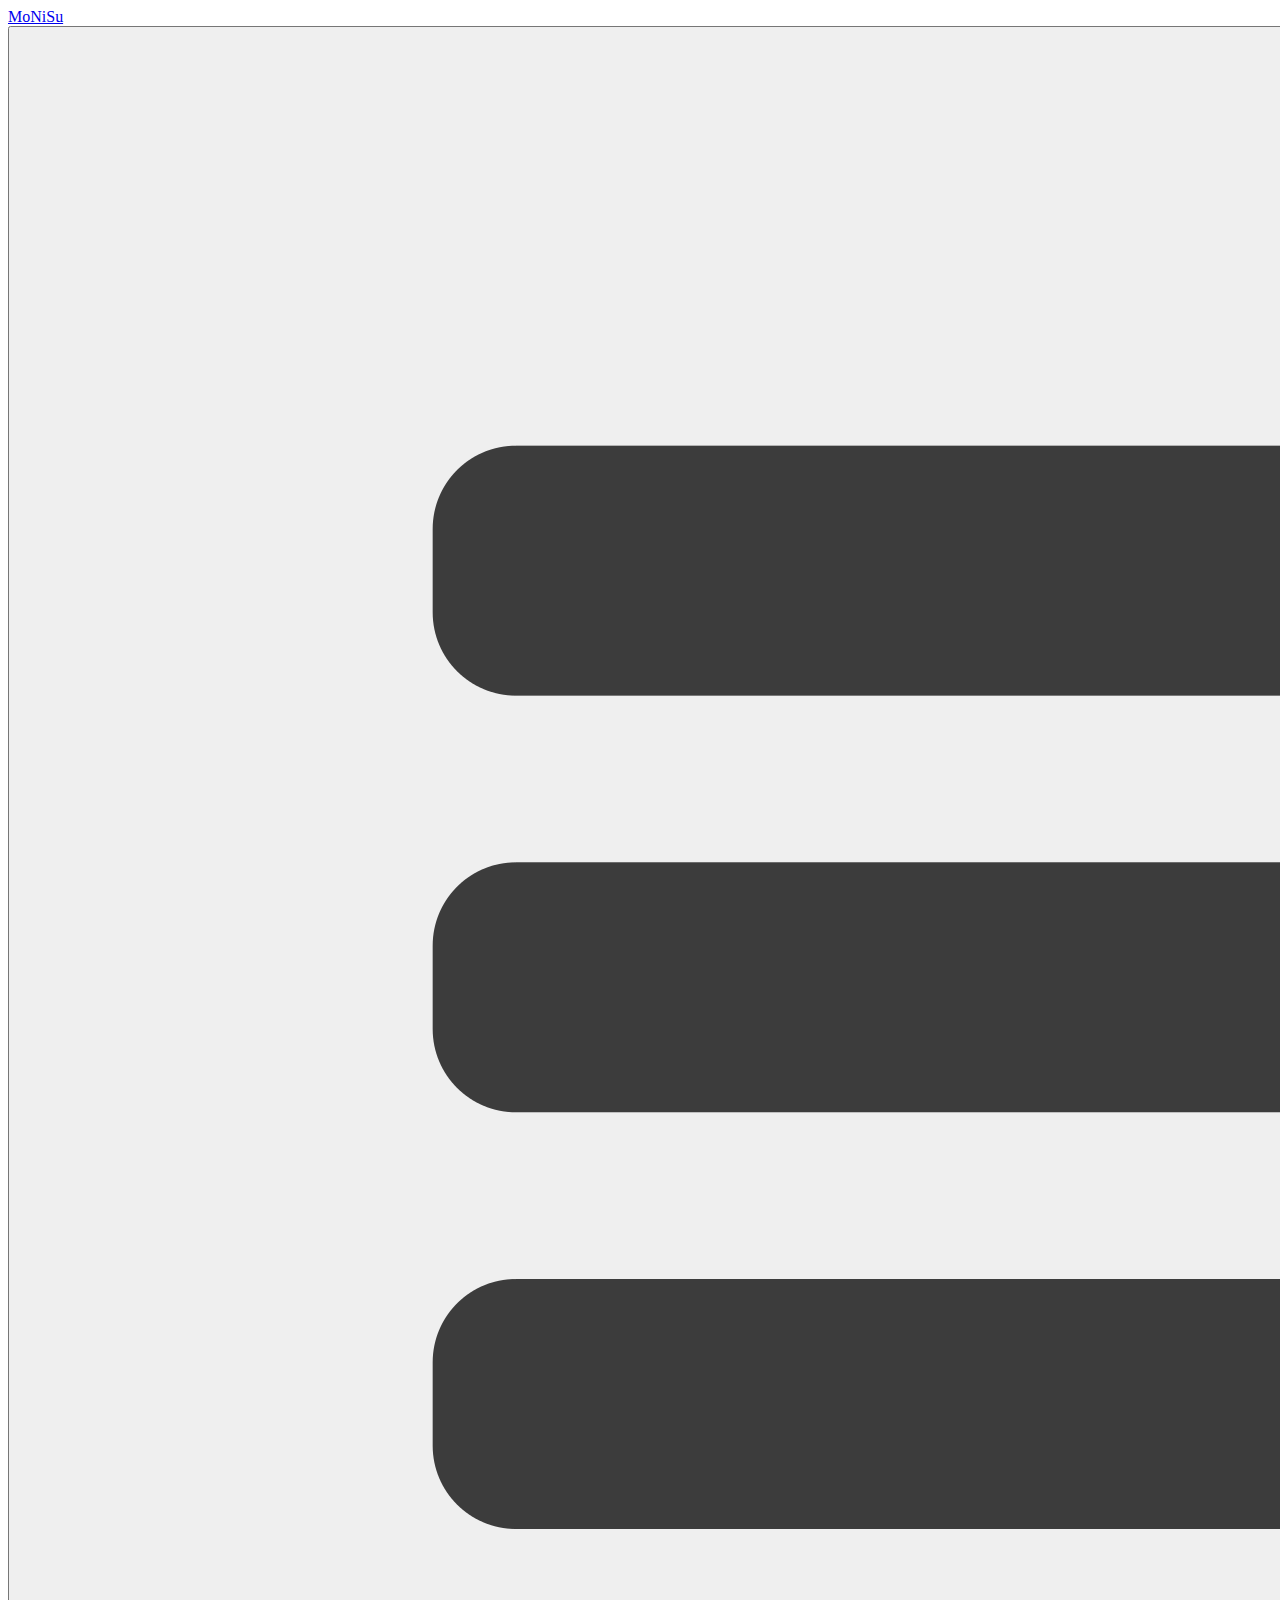
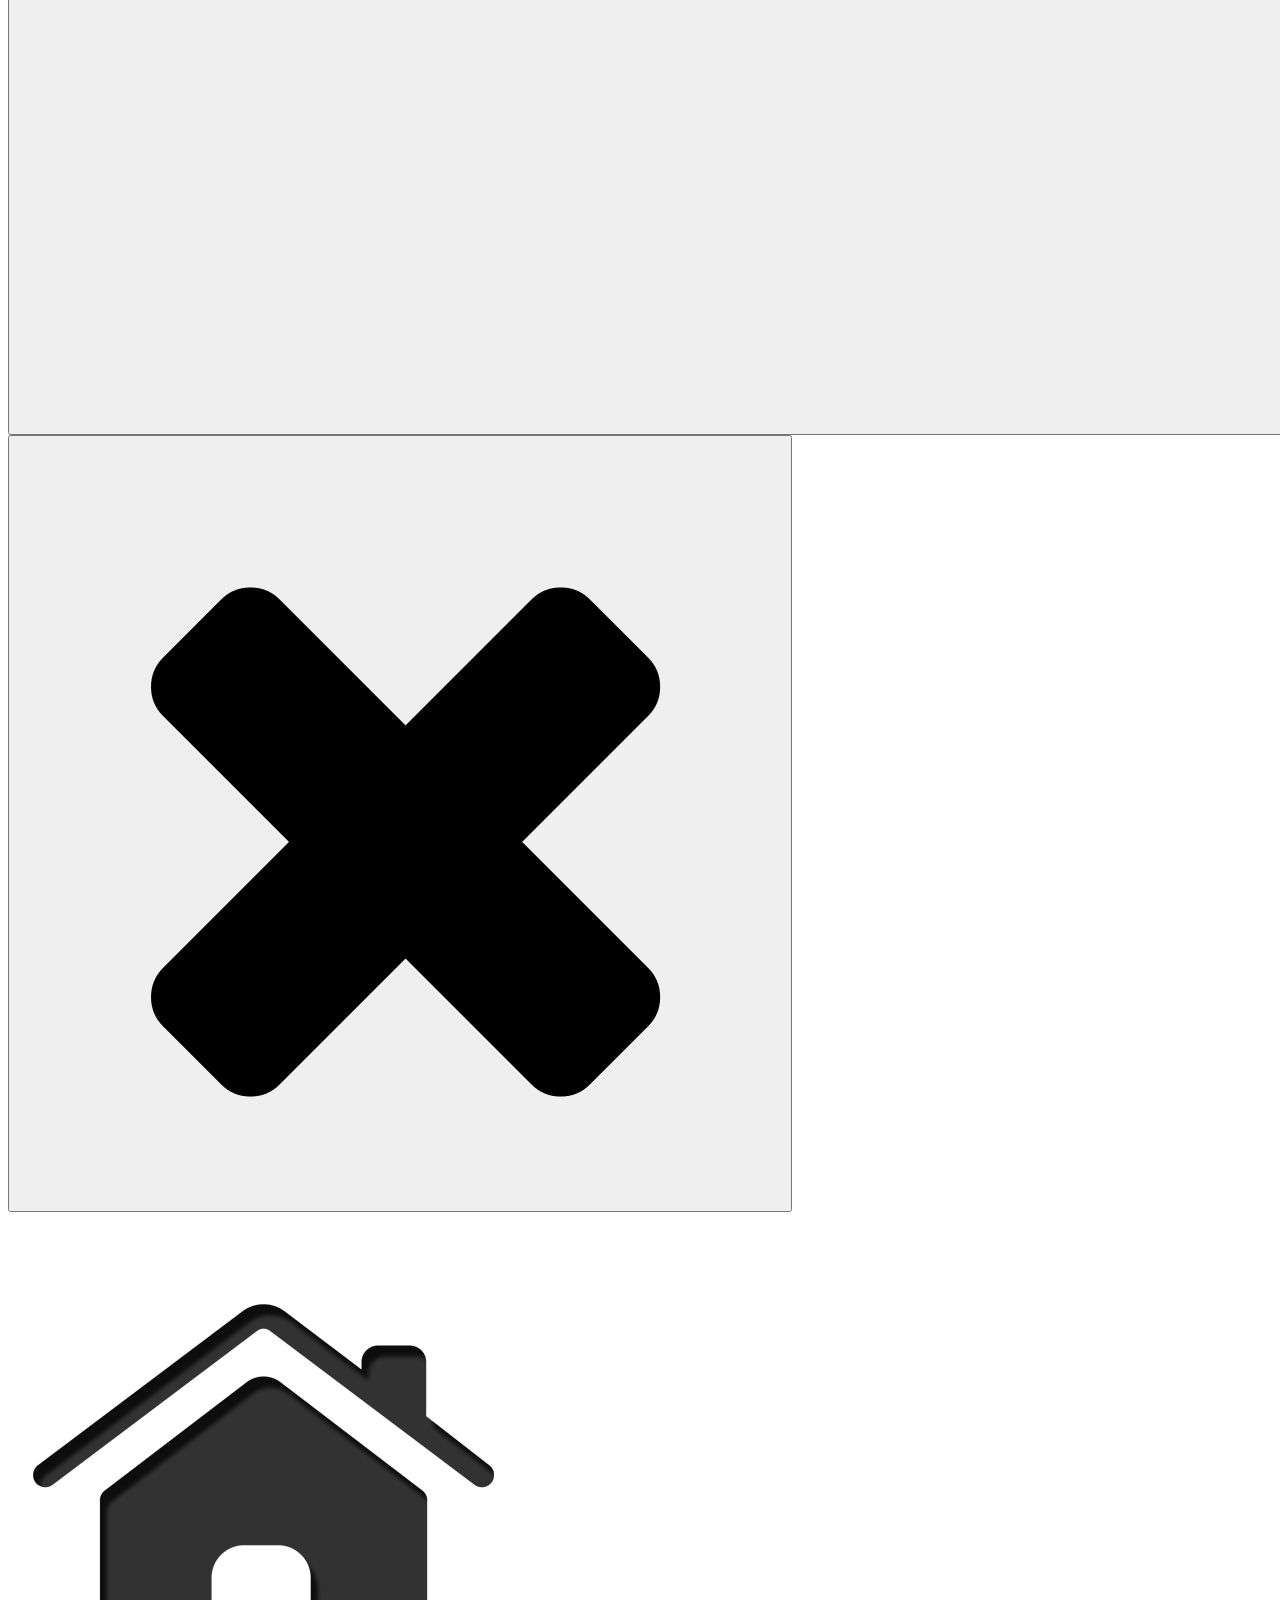
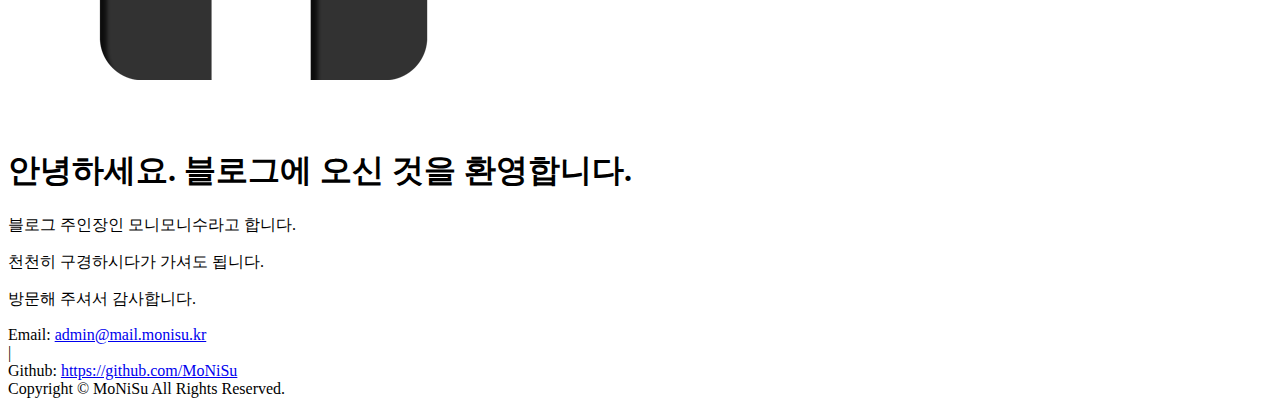
==== index.html @ 2a515e6e "Rollback includes folder name" ====
<!DOCTYPE html>
<html lang="ko">
    <import href="./includes/head.html"></import>
  <body>
    <import href="./includes/header.html"></import>
    <import href="./includes/nav.html"></import>
    <main>
      <article class="greeting">
        <h1>안녕하세요. 블로그에 오신 것을 환영합니다.</h1>
        <p>블로그 주인장인 모니모니수라고 합니다.</p>
        <p>천천히 구경하시다가 가셔도 됩니다.</p>
        <p>방문해 주셔서 감사합니다.</p>
      </article>
    </main>
    <import href="./includes/footer.html"></import>
    <script src="./assets/js/includeHTML.js"></script>
  </body>
</html>
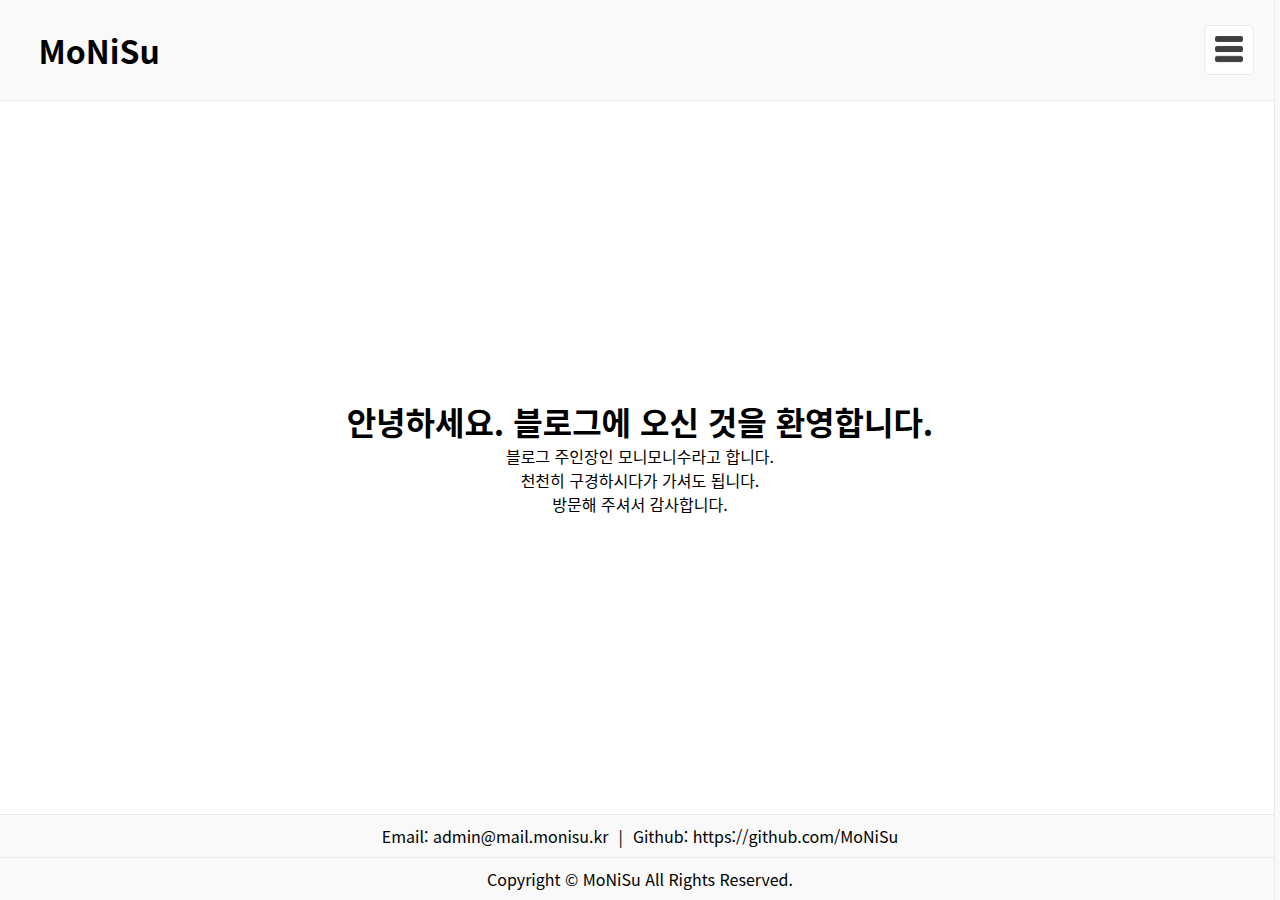
==== commit 8c0bcc20: "Combine head and change tag name" ====
--- a/index.html
+++ b/index.html
@@ -1,9 +1,14 @@
 <!DOCTYPE html>
 <html lang="ko">
-    <import href="./includes/head.html"></import>
+  <head>
+    <meta charset="UTF-8" />
+    <meta name="viewport" content="width=device-width, initial-scale=1.0" />
+    <title>MoNiSu</title>
+    <link rel="stylesheet" href="./assets/css/index.css" />
+  </head>
   <body>
-    <import href="./includes/header.html"></import>
-    <import href="./includes/nav.html"></import>
+    <include href="./includes/header.html"></include>
+    <include href="./includes/nav.html"></include>
     <main>
       <article class="greeting">
         <h1>안녕하세요. 블로그에 오신 것을 환영합니다.</h1>
@@ -12,7 +17,8 @@
         <p>방문해 주셔서 감사합니다.</p>
       </article>
     </main>
-    <import href="./includes/footer.html"></import>
+    <include href="./includes/footer.html"></include>
     <script src="./assets/js/includeHTML.js"></script>
+    <script src="./assets/js/index.js"></script>
   </body>
 </html>
--- a/assets/css/index.css
+++ b/assets/css/index.css
@@ -0,0 +1,129 @@
+* {
+  margin:0;
+  padding:0;
+}
+
+a {
+  color: black;
+  text-decoration: none;
+}
+
+.hidden {
+  display: none;
+}
+
+html {
+  height: 100%;
+}
+
+body {
+  height: 100%;
+  display: flex;
+  flex-direction: column;
+  font-family:
+    -apple-system, BlinkMacSystemFont, "Helvetica Neue",
+    "Apple SD Gothic Neo", "Malgun Gothic", "맑은 고딕",
+    나눔고딕, "Nanum Gothic", "Noto Sans KR", "Noto Sans CJK KR",
+    arial, 돋움, Dotum, Tahoma, Geneva, sans-serif;
+}
+
+header {
+  height: 100px;
+  border-bottom: 1px solid #eaeaea;
+  padding: 0 2% 0 3%;
+  display: flex;
+  justify-content: space-between;
+  align-items: center;
+  background-color: #f9f9f9;
+}
+
+.user_logo {
+  font-size: 32px;
+  font-weight: bold;
+}
+
+.menu_button {
+  width: 50px;
+  height: 50px;
+  border: 1px solid #eaeaea;
+  border-radius: 5px;
+  background-color: white;
+}
+
+.menu_button_img {
+  width: 48px;
+  height: 48px;
+  border-radius: 5px;
+}
+
+main {
+  height: calc(100% - 100px - 85px);
+  display: flex;
+  justify-content: center;
+  align-items: center;
+}
+
+article {
+  display: flex;
+  flex-direction: column;
+  align-items: center;
+}
+
+nav {
+  width: 350px;
+  height: 100%;
+  border-left: 1px solid #eaeaea;
+  margin-right: -350px;
+  padding-top: 5px;
+  padding-left: 5px;
+  position: fixed;
+  right: 0;
+  display: flex;
+  flex-direction: column;
+  justify-content: space-between;
+  align-items: flex-start;
+  background-color: #f9f9f9;
+  z-index: 2;
+}
+
+.home_button {
+  margin-bottom: 10px;
+}
+
+footer {
+  height: 85px;
+  border-top: 1px solid #eaeaea;
+  display: flex;
+  flex-direction: column;
+  background-color: #f9f9f9;
+}
+
+.my_info {
+  height: 50%;
+  display: flex;
+  justify-content: center;
+  align-items: center;
+}
+
+.my_info > div {
+  margin: 0 5px 0 5px;
+}
+
+.copyright {
+  height: 50%;
+  border-top: 1px solid #eaeaea;
+  display: flex;
+  justify-content: center;
+  align-items: center;
+}
+
+.menu_layer {
+  width: 100%;
+  height: 100%;
+  position: fixed;
+  top: 0;
+  left: 0;
+  background-color: black;
+  opacity: 0.3;
+  z-index: 1;
+}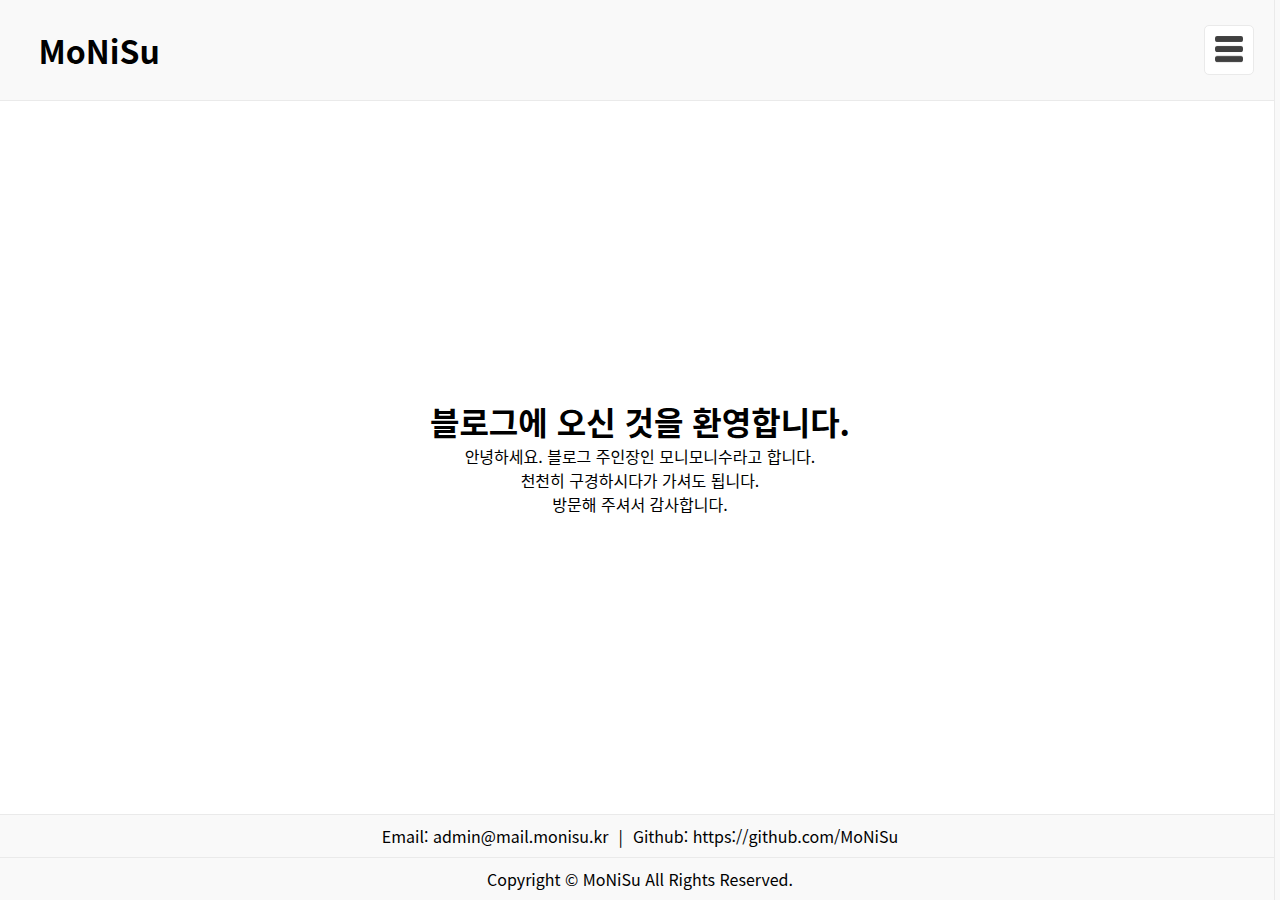
==== commit d390284c: "Change greeting" ====
--- a/index.html
+++ b/index.html
@@ -11,8 +11,8 @@
     <include href="./includes/nav.html"></include>
     <main>
       <article class="greeting">
-        <h1>안녕하세요. 블로그에 오신 것을 환영합니다.</h1>
-        <p>블로그 주인장인 모니모니수라고 합니다.</p>
+        <h1>블로그에 오신 것을 환영합니다.</h1>
+        <p>안녕하세요. 블로그 주인장인 모니모니수라고 합니다.</p>
         <p>천천히 구경하시다가 가셔도 됩니다.</p>
         <p>방문해 주셔서 감사합니다.</p>
       </article>
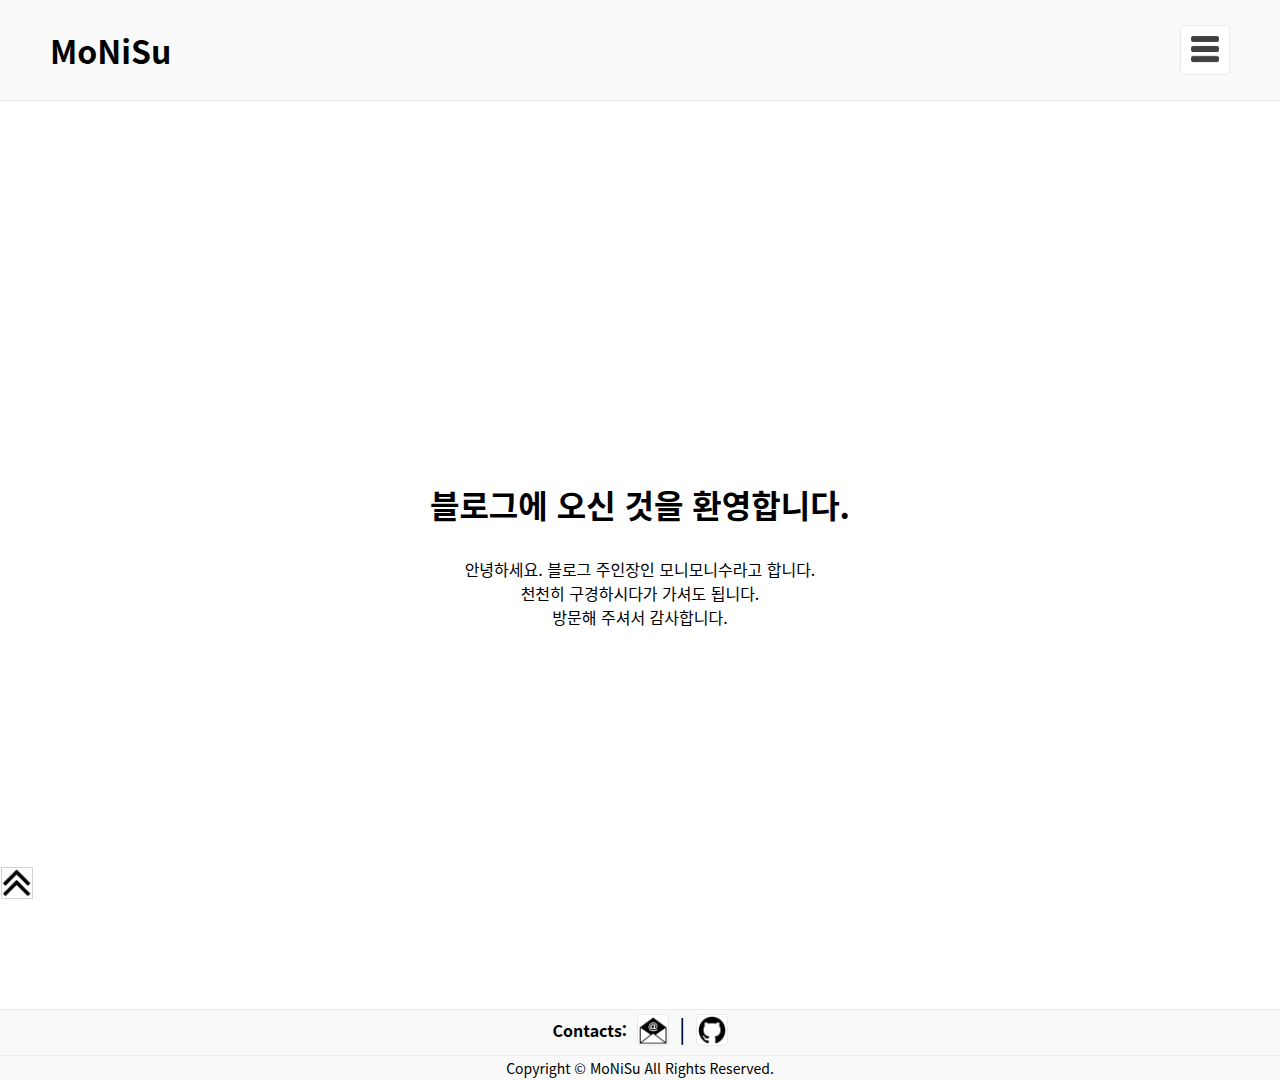
==== commit eae4b582: "Remove script  tag but load script at include.js" ====
--- a/index.html
+++ b/index.html
@@ -4,21 +4,24 @@
     <meta charset="UTF-8" />
     <meta name="viewport" content="width=device-width, initial-scale=1.0" />
     <title>MoNiSu</title>
-    <link rel="stylesheet" href="./assets/css/index.css" />
+    <link rel="stylesheet" href="/assets/css/index.css" />
   </head>
   <body>
-    <include href="./includes/header.html"></include>
-    <include href="./includes/nav.html"></include>
+    <include href="/includes/header.html"></include>
+    <include href="/includes/nav.html"></include>
     <main>
       <article class="greeting">
         <h1>블로그에 오신 것을 환영합니다.</h1>
+        <div class="empty"></div>
         <p>안녕하세요. 블로그 주인장인 모니모니수라고 합니다.</p>
         <p>천천히 구경하시다가 가셔도 됩니다.</p>
         <p>방문해 주셔서 감사합니다.</p>
       </article>
     </main>
-    <include href="./includes/footer.html"></include>
-    <script src="./assets/js/includeHTML.js"></script>
-    <script src="./assets/js/index.js"></script>
+    <include href="/includes/footer.html"></include>
+    <script src="/assets/js/include.js"></script>
+    <noscript>
+      현재 사용 중인 브라우저는 스크립트를 지원하지 않거나, 해당 기능이 활성화되어 있지 않습니다!
+    </noscript>
   </body>
 </html>
--- a/assets/css/index.css
+++ b/assets/css/index.css
@@ -1,23 +1,16 @@
+/* default */
+
 * {
   margin:0;
   padding:0;
 }
 
-a {
-  color: black;
-  text-decoration: none;
-}
-
-.hidden {
-  display: none;
-}
-
 html {
   height: 100%;
 }
 
 body {
-  height: 100%;
+  height: 120%;
   display: flex;
   flex-direction: column;
   font-family:
@@ -27,57 +20,73 @@
     arial, 돋움, Dotum, Tahoma, Geneva, sans-serif;
 }
 
+/* header */
+
 header {
+  width: 100%;
   height: 100px;
   border-bottom: 1px solid #eaeaea;
-  padding: 0 2% 0 3%;
+  position: fixed;
+  top: 0;
+  left: 0;
   display: flex;
   justify-content: space-between;
   align-items: center;
   background-color: #f9f9f9;
+  z-index: 3;
 }
 
 .user_logo {
+  margin-left: 50px;
   font-size: 32px;
   font-weight: bold;
 }
 
-.menu_button {
+.open_nav_button {
   width: 50px;
   height: 50px;
   border: 1px solid #eaeaea;
   border-radius: 5px;
+  margin-right: 50px;
   background-color: white;
 }
 
-.menu_button_img {
-  width: 48px;
-  height: 48px;
-  border-radius: 5px;
-}
+.open_nav_button:hover {
+  background-color: #eaeaea;
+  cursor: pointer;
+}
+
+.open_nav_button_img {
+  width: 100%;
+  height: 100%;
+  border-radius: 5px;
+}
+
+/* main */
 
 main {
-  height: calc(100% - 100px - 85px);
+  height: calc(100% - 100px - 70px);
+  margin-top: 100px;
   display: flex;
   justify-content: center;
   align-items: center;
 }
 
-article {
-  display: flex;
-  flex-direction: column;
-  align-items: center;
-}
+.greeting {
+  display: flex;
+  flex-direction: column;
+  align-items: center;
+}
+
+/* nav */
 
 nav {
-  width: 350px;
-  height: 100%;
-  border-left: 1px solid #eaeaea;
-  margin-right: -350px;
-  padding-top: 5px;
-  padding-left: 5px;
-  position: fixed;
+  width: 200px;
+  margin-right: -200px;
+  position: fixed;
+  top: 101px;
   right: 0;
+  bottom: 0;
   display: flex;
   flex-direction: column;
   justify-content: space-between;
@@ -86,44 +95,160 @@
   z-index: 2;
 }
 
+.nav_button_container {
+  width: 100%;
+  height: 100%;
+  display: flex;
+  padding-top: 5px;
+  flex-direction: column;
+  justify-content: flex-start;
+}
+
 .home_button {
-  margin-bottom: 10px;
-}
-
-footer {
-  height: 85px;
-  border-top: 1px solid #eaeaea;
-  display: flex;
-  flex-direction: column;
-  background-color: #f9f9f9;
-}
-
-.my_info {
-  height: 50%;
-  display: flex;
-  justify-content: center;
-  align-items: center;
-}
-
-.my_info > div {
-  margin: 0 5px 0 5px;
-}
-
-.copyright {
-  height: 50%;
-  border-top: 1px solid #eaeaea;
-  display: flex;
-  justify-content: center;
-  align-items: center;
-}
-
-.menu_layer {
-  width: 100%;
-  height: 100%;
-  position: fixed;
-  top: 0;
+  width: 100%;
+  height: 40px;
+  display: flex;
+  justify-content: flex-start;
+  align-items: center;
+  background-color: #f9f9f9;
+}
+
+.home_button:hover {
+  cursor: pointer;
+  background-color: #eaeaea;
+}
+
+.home_button_img {
+  width: 30px;
+  height: 30px;
+  margin: 5px 15px 5px 5px;
+  border-radius: 5px;
+}
+
+.nav_layer {
+  width: 100%;
+  height: calc(100% - 100px);
+  position: fixed;
+  top: 100px;
   left: 0;
   background-color: black;
   opacity: 0.3;
   z-index: 1;
+}
+
+/* footer */
+
+footer {
+  height: 70px;
+  border-top: 1px solid #eaeaea;
+  display: flex;
+  flex-direction: column;
+  background-color: #f9f9f9;
+}
+
+.my_info {
+  height: 40px;
+  padding-bottom: 5px;
+  display: flex;
+  justify-content: center;
+  align-items: center;
+}
+
+.info_contact {
+  font-weight: bold;
+  margin-right: 10px;
+}
+
+.info_separator {
+  margin: 0 10px 5px 10px;
+  font-size: 24px;
+}
+
+.email_button {
+  width: 30px;
+  height: 30px;
+  border: 1px solid #eaeaea;
+  border-radius: 5px;
+  background-color: white;
+}
+
+.email_button:hover {
+  background-color: #eaeaea;
+}
+
+.email_button_img {
+  width: 100%;
+  height: 100%;
+  border-radius: 5px;
+}
+
+.github_button {
+  width: 30px;
+  height: 30px;
+  border: 1px solid #eaeaea;
+  border-radius: 5px;
+  background-color: white;
+}
+
+.github_button:hover {
+  background-color: #eaeaea;
+}
+
+.github_button_img {
+  width: 100%;
+  height: 100%;
+  border-radius: 5px;
+}
+
+.copyright {
+  height: 30px;
+  border-top: 1px solid #eaeaea;
+  display: flex;
+  justify-content: center;
+  align-items: center;
+  font-size: 14px;
+}
+
+.top_button {
+  width: 30px;
+  height: 30px;
+  border: 1px solid lightgray;
+  position: fixed;
+  bottom: 1px;
+  left: 1px;
+}
+
+.top_button:hover {
+  border: 1px solid black;
+  background-color: #eaeaea;
+}
+
+.top_button_img {
+  width: 100%;
+  height: 100%;
+}
+
+/* etc */
+
+::-webkit-scrollbar {
+  width: 5px;  /* 세로축 스크롤바 길이 */
+}
+
+::-webkit-scrollbar-thumb {
+  border-radius: 10px;
+  background-color: gray;
+}
+
+a {
+  color: black;
+  text-decoration: none;
+}
+
+.empty {
+  width: 100%;
+  height: 30px;
+}
+
+.hidden {
+  display: none;
 }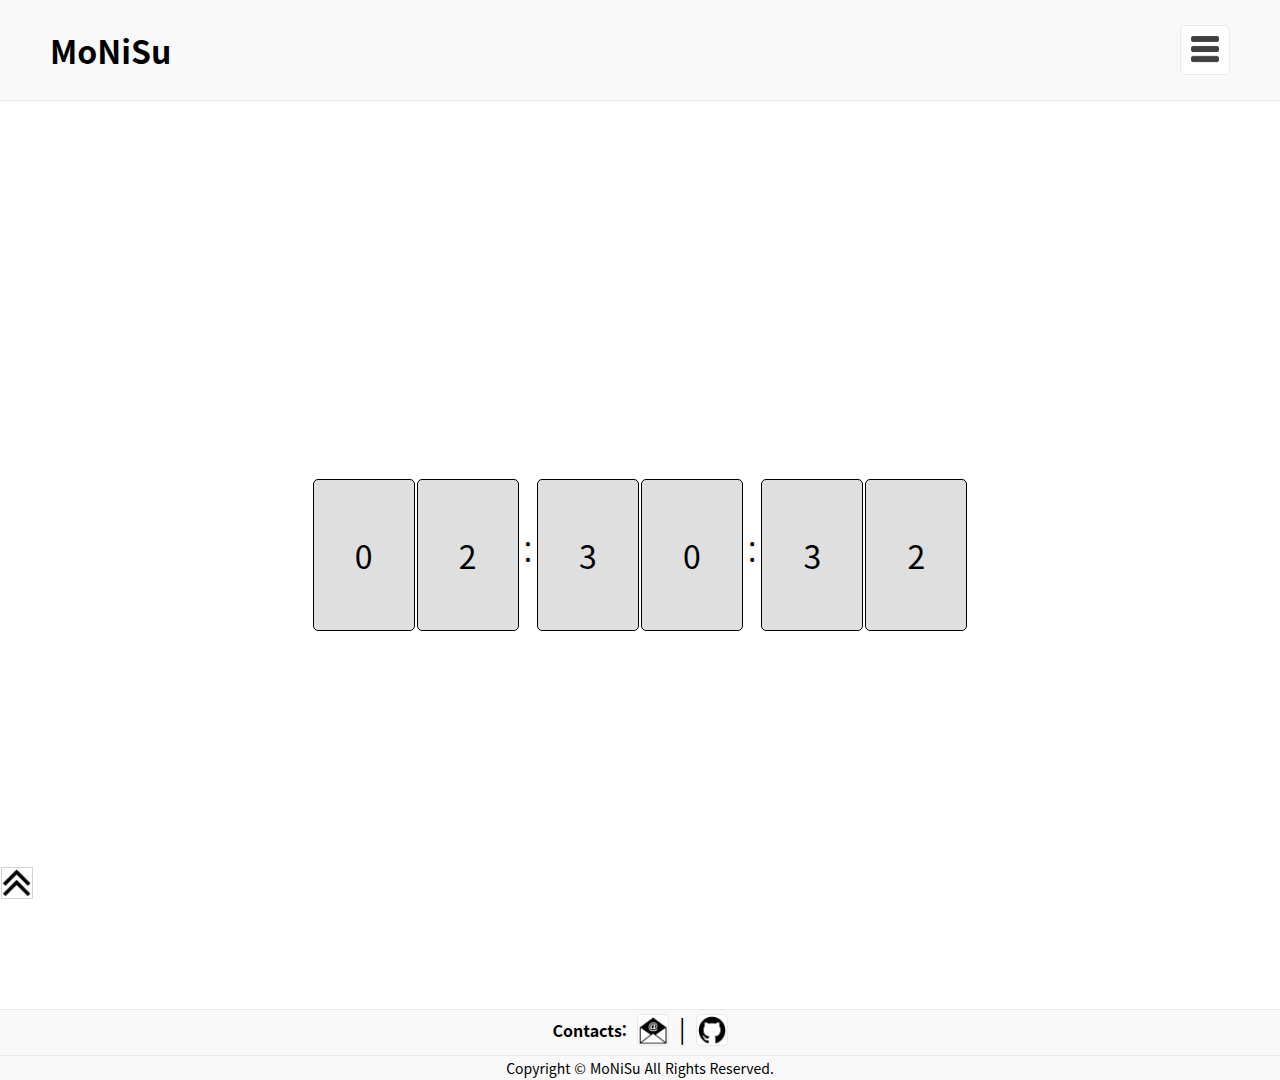
==== commit 150e72f7: "Change greeting to clock" ====
--- a/index.html
+++ b/index.html
@@ -5,21 +5,26 @@
     <meta name="viewport" content="width=device-width, initial-scale=1.0" />
     <title>MoNiSu</title>
     <link rel="stylesheet" href="/assets/css/index.css" />
+    <link rel="stylesheet" href="/assets/css/home.css" />
   </head>
   <body>
     <include href="/includes/header.html"></include>
     <include href="/includes/nav.html"></include>
     <main>
-      <article class="greeting">
-        <h1>블로그에 오신 것을 환영합니다.</h1>
-        <div class="empty"></div>
-        <p>안녕하세요. 블로그 주인장인 모니모니수라고 합니다.</p>
-        <p>천천히 구경하시다가 가셔도 됩니다.</p>
-        <p>방문해 주셔서 감사합니다.</p>
-      </article>
+      <div class="home_clock">
+        <div class="hours_second_digit clock_digit"></div>
+        <div class="hours_first_digit clock_digit"></div>
+        <div class="clock_seperator">:</div>
+        <div class="minutes_second_digit clock_digit"></div>
+        <div class="minutes_first_digit clock_digit"></div>
+        <div class="clock_seperator">:</div>
+        <div class="seconds_second_digit clock_digit"></div>
+        <div class="seconds_first_digit clock_digit"></div>
+      </div>
     </main>
     <include href="/includes/footer.html"></include>
     <script src="/assets/js/include.js"></script>
+    <script src="/assets/js/home.js"></script>
     <noscript>
       현재 사용 중인 브라우저는 스크립트를 지원하지 않거나, 해당 기능이 활성화되어 있지 않습니다!
     </noscript>
--- a/assets/css/index.css
+++ b/assets/css/index.css
@@ -48,7 +48,7 @@
   border: 1px solid #eaeaea;
   border-radius: 5px;
   margin-right: 50px;
-  background-color: white;
+  background-color: #ffffff;
 }
 
 .open_nav_button:hover {
@@ -68,12 +68,6 @@
   height: calc(100% - 100px - 70px);
   margin-top: 100px;
   display: flex;
-  justify-content: center;
-  align-items: center;
-}
-
-.greeting {
-  display: flex;
   flex-direction: column;
   align-items: center;
 }
@@ -95,6 +89,16 @@
   z-index: 2;
 }
 
+.move_nav_left {
+  transform: translateX(-200px);
+  transition: 0.3s;
+}
+
+.move_nav_right {
+  transform: translateX(200px);
+  transition: 0.3s;
+}
+
 .nav_button_container {
   width: 100%;
   height: 100%;
@@ -104,7 +108,7 @@
   justify-content: flex-start;
 }
 
-.home_button {
+.nav_button {
   width: 100%;
   height: 40px;
   display: flex;
@@ -113,12 +117,12 @@
   background-color: #f9f9f9;
 }
 
-.home_button:hover {
+.nav_button:hover {
   cursor: pointer;
   background-color: #eaeaea;
 }
 
-.home_button_img {
+.nav_button_img {
   width: 30px;
   height: 30px;
   margin: 5px 15px 5px 5px;
@@ -131,7 +135,7 @@
   position: fixed;
   top: 100px;
   left: 0;
-  background-color: black;
+  background-color: #000000;
   opacity: 0.3;
   z-index: 1;
 }
@@ -164,37 +168,19 @@
   font-size: 24px;
 }
 
-.email_button {
+.footer_button {
   width: 30px;
   height: 30px;
   border: 1px solid #eaeaea;
   border-radius: 5px;
-  background-color: white;
-}
-
-.email_button:hover {
-  background-color: #eaeaea;
-}
-
-.email_button_img {
-  width: 100%;
-  height: 100%;
-  border-radius: 5px;
-}
-
-.github_button {
-  width: 30px;
-  height: 30px;
-  border: 1px solid #eaeaea;
-  border-radius: 5px;
-  background-color: white;
-}
-
-.github_button:hover {
-  background-color: #eaeaea;
-}
-
-.github_button_img {
+  background-color: #ffffff;
+}
+
+.footer_button:hover {
+  background-color: #eaeaea;
+}
+
+.footer_button_img {
   width: 100%;
   height: 100%;
   border-radius: 5px;
@@ -219,7 +205,7 @@
 }
 
 .top_button:hover {
-  border: 1px solid black;
+  border: 1px solid #000000;
   background-color: #eaeaea;
 }
 
@@ -240,8 +226,12 @@
 }
 
 a {
-  color: black;
+  color: #000000;
   text-decoration: none;
+}
+
+button:focus {
+  outline: 0;
 }
 
 .empty {
@@ -251,4 +241,8 @@
 
 .hidden {
   display: none;
+}
+
+.focused {
+  background-color: #dfdfdf;
 }--- a/assets/css/home.css
+++ b/assets/css/home.css
@@ -0,0 +1,34 @@
+.home_clock {
+  width: 800px;
+  height: 100%;
+  display: flex;
+  justify-content: center;
+  align-items: center;
+}
+
+.clock_digit {
+  width: 100px;
+  height: 150px;
+  margin: 0 1px 0 1px;
+  border: 1px solid #000000;
+  border-radius: 5px;
+  display: flex;
+  justify-content: center;
+  align-items: center;
+  background-color: #dfdfdf;
+  font-size: 32px;
+}
+
+.clock_digit:hover {
+  background-color: #eaeaea;
+}
+
+.flip {
+  transform: rotateX(180deg);
+  transition: all 0.8s cubic-bezier(0.230, 1.000, 0.320, 1.000) 0.5s;
+}
+
+.clock_seperator {
+  margin: 0 4px 7px 4px;
+  font-size: 30px;
+}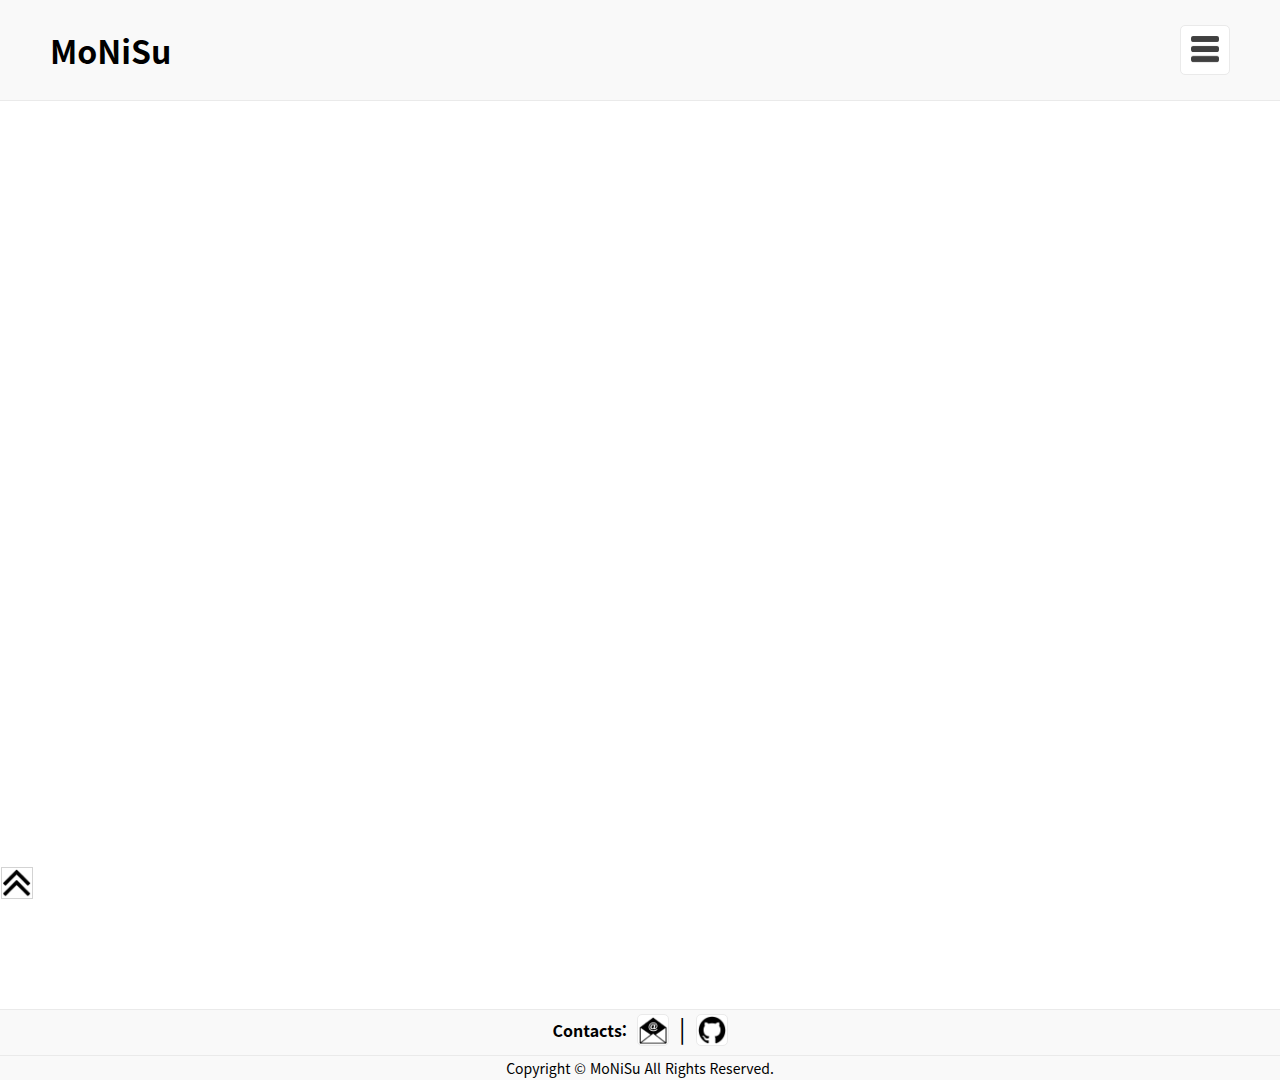
==== commit efab098a: "Reorganize main page" ====
--- a/index.html
+++ b/index.html
@@ -11,16 +11,44 @@
     <include href="/includes/header.html"></include>
     <include href="/includes/nav.html"></include>
     <main>
-      <div class="home_clock">
-        <div class="hours_second_digit clock_digit"></div>
-        <div class="hours_first_digit clock_digit"></div>
-        <div class="clock_seperator">:</div>
-        <div class="minutes_second_digit clock_digit"></div>
-        <div class="minutes_first_digit clock_digit"></div>
-        <div class="clock_seperator">:</div>
-        <div class="seconds_second_digit clock_digit"></div>
-        <div class="seconds_first_digit clock_digit"></div>
-      </div>
+      <!-- <div class="flip-clock">
+        <span class="flip clock-hour">
+          <div class="card clock-hour-card">
+            <span class="card-hour-front">
+              <div class="card-hour-front-top">00</div>
+              <div class="card-hour-front-bottom" >00</div>
+            </span>
+            <b class="card-hour-back">
+              <div class="card-hour-back-top">00</div>
+              <div class="card-hour-back-bottom" >00</div>
+            </b>
+          </div>
+        </span>
+        <span class="flip clock-minute">
+          <div class="card clock-minute-card">
+            <span class="card-minute-front">
+              <div class="card-minute-front-top">00</div>
+              <div class="card-minute-front-bottom" >00</div>
+            </span>
+            <b class="card-minute-back">
+              <div class="card-minute-back-top">00</div>
+              <div class="card-minute-back-bottom" >00</div>
+            </b>
+          </div>
+        </span>
+        <span class="flip clock-second">
+          <div class="card clock-second-card">
+            <span class="card-second-front">
+              <div class="card-second-front-top">00</div>
+              <div class="card-second-front-bottom" >00</div>
+            </span>
+            <b class="card-second-back">
+              <div class="card-second-back-top">00</div>
+              <div class="card-second-back-bottom" >00</div>
+            </b>
+          </div>
+        </span>
+      </div> -->
     </main>
     <include href="/includes/footer.html"></include>
     <script src="/assets/js/include.js"></script>
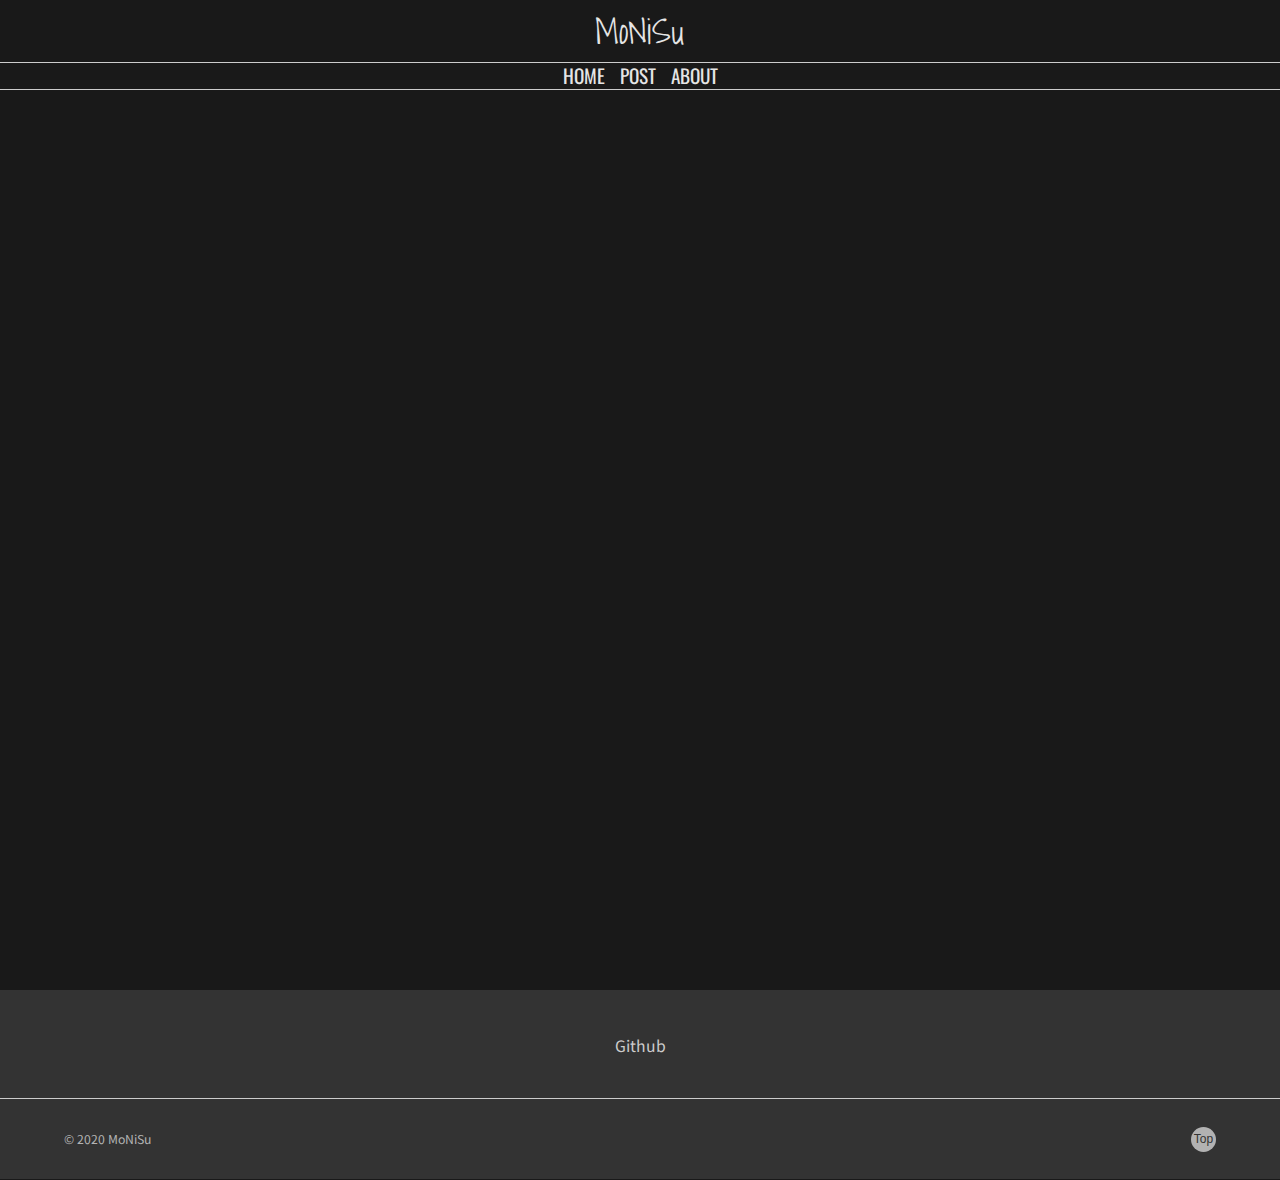
==== commit 5605250a: "Add navigator and footer" ====
--- a/index.html
+++ b/index.html
@@ -11,50 +11,52 @@
     <include href="/includes/header.html"></include>
     <include href="/includes/nav.html"></include>
     <main>
-      <!-- <div class="flip-clock">
-        <span class="flip clock-hour">
-          <div class="card clock-hour-card">
-            <span class="card-hour-front">
-              <div class="card-hour-front-top">00</div>
-              <div class="card-hour-front-bottom" >00</div>
-            </span>
-            <b class="card-hour-back">
-              <div class="card-hour-back-top">00</div>
-              <div class="card-hour-back-bottom" >00</div>
-            </b>
-          </div>
-        </span>
-        <span class="flip clock-minute">
-          <div class="card clock-minute-card">
-            <span class="card-minute-front">
-              <div class="card-minute-front-top">00</div>
-              <div class="card-minute-front-bottom" >00</div>
-            </span>
-            <b class="card-minute-back">
-              <div class="card-minute-back-top">00</div>
-              <div class="card-minute-back-bottom" >00</div>
-            </b>
-          </div>
-        </span>
-        <span class="flip clock-second">
-          <div class="card clock-second-card">
-            <span class="card-second-front">
-              <div class="card-second-front-top">00</div>
-              <div class="card-second-front-bottom" >00</div>
-            </span>
-            <b class="card-second-back">
-              <div class="card-second-back-top">00</div>
-              <div class="card-second-back-bottom" >00</div>
-            </b>
-          </div>
-        </span>
-      </div> -->
+      <div class="wrap main_wrap">
+        <!-- <div class="flip-clock">
+          <span class="flip clock-hour">
+            <div class="card clock-hour-card">
+              <span class="card-hour-front">
+                <div class="card-hour-front-top">00</div>
+                <div class="card-hour-front-bottom" >00</div>
+              </span>
+              <b class="card-hour-back">
+                <div class="card-hour-back-top">00</div>
+                <div class="card-hour-back-bottom" >00</div>
+              </b>
+            </div>
+          </span>
+          <span class="flip clock-minute">
+            <div class="card clock-minute-card">
+              <span class="card-minute-front">
+                <div class="card-minute-front-top">00</div>
+                <div class="card-minute-front-bottom" >00</div>
+              </span>
+              <b class="card-minute-back">
+                <div class="card-minute-back-top">00</div>
+                <div class="card-minute-back-bottom" >00</div>
+              </b>
+            </div>
+          </span>
+          <span class="flip clock-second">
+            <div class="card clock-second-card">
+              <span class="card-second-front">
+                <div class="card-second-front-top">00</div>
+                <div class="card-second-front-bottom" >00</div>
+              </span>
+              <b class="card-second-back">
+                <div class="card-second-back-top">00</div>
+                <div class="card-second-back-bottom" >00</div>
+              </b>
+            </div>
+          </span>
+        </div> -->
+      </div>
     </main>
     <include href="/includes/footer.html"></include>
     <script src="/assets/js/include.js"></script>
     <script src="/assets/js/home.js"></script>
     <noscript>
-      현재 사용 중인 브라우저는 스크립트를 지원하지 않거나, 해당 기능이 활성화되어 있지 않습니다!
+      현재 사용 중인 브라우저는 스크립트를 지원하지 않거나, 해당 기능이 활성화되어 있지 않습니다.
     </noscript>
   </body>
 </html>
--- a/assets/css/index.css
+++ b/assets/css/index.css
@@ -1,248 +1,367 @@
-/* default */
+/* Desktop First */
+
+/*
+Desktop: 1920x1080 ~ 1280x720
+Mobile: 360x640 ~ 414x896
+Tablet: 768x1024 ~ 1024x1366
+*/
+
+/* Font */
+
+/* Noto Sans KR Regular 400 */
+@import url('https://fonts.googleapis.com/css2?family=Noto+Sans+KR&display=swap');
+
+/* Shadows Into Light */
+@import url('https://fonts.googleapis.com/css2?family=Shadows+Into+Light&display=swap');
+
+/* Oswald */
+@import url('https://fonts.googleapis.com/css2?family=Oswald:wght@200&display=swap');
+
+/* Default */
 
 * {
   margin:0;
   padding:0;
+  line-height: 100%;
 }
 
 html {
+  font-family: 'Noto Sans KR', sans-serif;
+  font-size: 1.94444vh;
+  overflow-y: overlay;
+}
+
+@media ( orientation: landscape ) and ( max-height: 720px ) {
+  html {
+    font-size: 14px;
+  }
+}
+
+@media ( orientation: portrait ) {
+  html {
+    font-size: 14px;
+  }
+}
+
+body {
+  width: 100%;
   height: 100%;
-}
-
-body {
-  height: 120%;
-  display: flex;
-  flex-direction: column;
-  font-family:
-    -apple-system, BlinkMacSystemFont, "Helvetica Neue",
-    "Apple SD Gothic Neo", "Malgun Gothic", "맑은 고딕",
-    나눔고딕, "Nanum Gothic", "Noto Sans KR", "Noto Sans CJK KR",
-    arial, 돋움, Dotum, Tahoma, Geneva, sans-serif;
-}
-
-/* header */
+  display: inline-block;
+  background-color: rgba(25, 25, 25, 255);
+  color: rgba(229, 229, 229, 255);
+}
+
+.wrap {
+  width: 100%;
+  height: 100%;
+  max-width: 1280px;
+  margin: 0 calc( ( 100vw - 1280px ) / 2 );
+}
+
+@media ( max-width: 1280px ) {
+  .wrap {
+    margin: unset;
+  }
+}
+
+a {
+  text-decoration: none;
+}
+
+button {
+  border: none;
+}
+
+button:hover {
+  cursor: pointer;
+}
+
+/* Header */
 
 header {
   width: 100%;
-  height: 100px;
-  border-bottom: 1px solid #eaeaea;
-  position: fixed;
-  top: 0;
-  left: 0;
-  display: flex;
-  justify-content: space-between;
-  align-items: center;
-  background-color: #f9f9f9;
-  z-index: 3;
-}
-
-.user_logo {
-  margin-left: 50px;
-  font-size: 32px;
-  font-weight: bold;
-}
-
-.open_nav_button {
-  width: 50px;
-  height: 50px;
-  border: 1px solid #eaeaea;
-  border-radius: 5px;
-  margin-right: 50px;
-  background-color: #ffffff;
-}
-
-.open_nav_button:hover {
-  background-color: #eaeaea;
-  cursor: pointer;
-}
-
-.open_nav_button_img {
+  height: 7vh;
+  text-align: center;
+}
+
+.header_wrap {
+  box-sizing: border-box;
+  border-bottom: 1px solid rgba(204, 204, 204, 255);
+  padding: calc( ( 7vh - 2rem - 1px ) / 2 ) 0;
+}
+
+@media ( orientation: landscape ) and ( max-height: 720px ) {
+  header {
+    height: 50.4px;
+    
+  }
+
+  .header_wrap {
+    padding: calc( ( 50.4px - 2rem - 1px ) / 2 ) 0;
+  }
+}
+
+@media ( orientation: portrait ) {
+  header {
+    height: 12vw;
+  }
+
+  .header_wrap {
+    padding: calc( ( 12vw - 2rem - 1px ) / 2 ) 0;
+  }
+
+  @media ( max-width: 360px ){
+    header {
+      height: 43.2px;
+    }
+
+    .header_wrap {
+      padding: calc( ( 43.2px - 2rem - 1px ) / 2 ) 0;
+    }
+  }
+}
+
+.logo {
+  display: inline-block;
+  font-family: 'Shadows Into Light';
+  font-size: 2rem;
+  color: rgba(229, 229, 229, 255);
+}
+
+/* Navigator */
+
+nav {
+  width: 100%;
+  height: 3vh;
+  text-align: center;
+  line-height: 100%;
+}
+
+.nav_wrap {
+  box-sizing: border-box;
+  border-bottom: 1px solid rgba(204, 204, 204, 255);
+  padding: calc( ( 3vh - 1.1rem - 1px ) / 2 ) 0;
+}
+
+@media ( orientation: landscape ) and ( max-height: 720px ) {
+  nav {
+    height: 21.59px;
+  }
+
+  .nav_wrap {
+    padding: calc( ( 21.59px - 1.1rem - 1px ) / 2 ) 0;
+  }
+}
+
+@media ( orientation: portrait ) {
+  nav {
+    height: 8vw;
+  }
+
+  .nav_wrap {
+    padding: calc( ( 8vw - 1.1rem - 1px ) / 2 ) 0;
+  }
+
+  @media ( max-width: 360px ){
+    nav {
+      height: 28.8px;
+    }
+  
+    .nav_wrap {
+      padding: calc( ( 28.8px - 1.1rem - 1px ) / 2 ) 0;
+    }
+  }
+}
+
+.menu_container {
+  display: inline-block;
+}
+
+.menu_item {
+  display: inline-block;
+  margin: 0 5px;
+}
+
+.menu_item_link {
+  display: inline-block;
+  font-family: 'Oswald';
+  font-size: 1.1rem;
+  color: rgba(229, 229, 229, 255);
+}
+
+.current_location {
+  color: rgba(153, 153, 153, 255);
+}
+
+/* Main */
+
+main {
+  position: relative;
+  width: 100%;
+  height: 100vh;
+  box-sizing: border-box;
+  line-height: normal;
+}
+
+/* Footer */
+
+footer {
+  width: 100%;
+  height: 21vh;
+  background-color: rgba(51, 51, 51, 255);
+  box-sizing: border-box;
+}
+
+.footer_wrap {
   width: 100%;
   height: 100%;
-  border-radius: 5px;
-}
-
-/* main */
-
-main {
-  height: calc(100% - 100px - 70px);
-  margin-top: 100px;
-  display: flex;
-  flex-direction: column;
-  align-items: center;
-}
-
-/* nav */
-
-nav {
-  width: 200px;
-  margin-right: -200px;
-  position: fixed;
-  top: 101px;
-  right: 0;
-  bottom: 0;
-  display: flex;
-  flex-direction: column;
-  justify-content: space-between;
-  align-items: flex-start;
-  background-color: #f9f9f9;
-  z-index: 2;
-}
-
-.move_nav_left {
-  transform: translateX(-200px);
-  transition: 0.3s;
-}
-
-.move_nav_right {
-  transform: translateX(200px);
-  transition: 0.3s;
-}
-
-.nav_button_container {
-  width: 100%;
-  height: 100%;
-  display: flex;
-  padding-top: 5px;
-  flex-direction: column;
-  justify-content: flex-start;
-}
-
-.nav_button {
-  width: 100%;
-  height: 40px;
-  display: flex;
-  justify-content: flex-start;
-  align-items: center;
-  background-color: #f9f9f9;
-}
-
-.nav_button:hover {
-  cursor: pointer;
-  background-color: #eaeaea;
-}
-
-.nav_button_img {
-  width: 30px;
-  height: 30px;
-  margin: 5px 15px 5px 5px;
-  border-radius: 5px;
-}
-
-.nav_layer {
-  width: 100%;
-  height: calc(100% - 100px);
-  position: fixed;
-  top: 100px;
-  left: 0;
-  background-color: #000000;
-  opacity: 0.3;
-  z-index: 1;
-}
-
-/* footer */
-
-footer {
-  height: 70px;
-  border-top: 1px solid #eaeaea;
-  display: flex;
-  flex-direction: column;
-  background-color: #f9f9f9;
-}
-
-.my_info {
-  height: 40px;
-  padding-bottom: 5px;
-  display: flex;
-  justify-content: center;
-  align-items: center;
-}
-
-.info_contact {
-  font-weight: bold;
-  margin-right: 10px;
-}
-
-.info_separator {
-  margin: 0 10px 5px 10px;
-  font-size: 24px;
-}
-
-.footer_button {
-  width: 30px;
-  height: 30px;
-  border: 1px solid #eaeaea;
-  border-radius: 5px;
-  background-color: #ffffff;
-}
-
-.footer_button:hover {
-  background-color: #eaeaea;
-}
-
-.footer_button_img {
-  width: 100%;
-  height: 100%;
-  border-radius: 5px;
+}
+
+.link_container {
+  width: 100%;
+  height: 12vh;
+  padding: calc( ( 12vh - 0.9rem ) / 2 ) 0;
+  text-align: center;
+  box-sizing: border-box;
+  word-spacing: -3px;
+}
+
+.footer_container {
+  position: relative;
+  width: 100%;
+  height: 9vh;
+  border-top: 1px solid rgba(204, 204, 204, 255);
+}
+
+@media ( orientation: landscape ) and ( max-height: 720px ) {
+  footer {
+    height: 151.188px;
+  }
+
+  .link_container {
+    height: 86.39px;
+    padding: calc( ( 86.39px - 0.9rem ) / 2 ) 0;
+  }
+
+  .footer_container {
+    height: 65.8px;
+  }
+}
+
+@media ( orientation: portrait ) {
+  footer {
+    height: 31.5vw;
+  }
+
+  .link_container {
+    height: 18vw;
+    padding: calc( ( 18vw - 0.9rem ) / 2 ) 0;
+  }
+
+  .footer_container {
+    height: 13.5vw;
+  }
+
+  @media ( max-width: 360px ){
+    footer {
+      height: 113.391px;
+    }
+  
+    .link_container {
+      height: 64.7969px;
+      padding: calc( ( 64.7969px - 0.9rem ) / 2 ) 0;
+    }
+  
+    .footer_container {
+      height: 48.5938px;
+    }
+  }
+}
+
+.footer_link {
+  margin: 0 5px;
+  font-size: 0.9rem;
+  color: rgba(204, 204, 204, 255);
+}
+
+.footer_separtor {
+  font-size: 10px;
+  color: rgba(179, 179, 179, 255);
 }
 
 .copyright {
-  height: 30px;
-  border-top: 1px solid #eaeaea;
-  display: flex;
-  justify-content: center;
-  align-items: center;
-  font-size: 14px;
+  position: absolute;
+  top: calc( ( 100% - 0.7rem - 1px ) / 2 );
+  left: 5%;
+  display: inline-block;
+  font-size: 0.7rem;
+  color: rgba(179, 179, 179, 255);
 }
 
 .top_button {
-  width: 30px;
-  height: 30px;
-  border: 1px solid lightgray;
-  position: fixed;
-  bottom: 1px;
-  left: 1px;
-}
-
-.top_button:hover {
-  border: 1px solid #000000;
-  background-color: #eaeaea;
-}
-
-.top_button_img {
-  width: 100%;
-  height: 100%;
-}
-
-/* etc */
+  position: absolute;
+  width: 25px;
+  height: 25px;
+  top: calc( ( 100% - 25px - 1px ) / 2 );
+  right: 5%;
+  border-radius: 50%;
+  background-color: rgba(178, 178, 178, 255);;
+  font-size: 12px;
+  color: rgba(51, 51, 51, 255);
+  text-align: center;
+  transition: all 0.5s;
+}
+
+@media ( orientation: landscape ) and ( min-height: 720px ) {
+  .top_button:hover {
+    border: 1px solid rgba(0, 0, 0, 255);
+  }
+
+  .top_button span {
+    display: inline-block;
+    position: relative;
+    transition: 0.5s;
+  }
+
+  .top_button span::after {
+    content: '\2191';
+    position: absolute;
+    opacity: 0;
+    bottom: -20px;
+    right: 35%;
+    transition: 0.4s;
+  }
+
+  .top_button:hover span {
+    color: rgba(0, 0, 0, 0);
+    transition: 0.5s;
+  }
+
+  .top_button:hover span::after {
+    opacity: 1;
+    bottom: 2px;
+    color: rgba(0, 0, 0, 255);
+  }
+}
+
+
+/* Etc */
+
+/* Scrollbar */
 
 ::-webkit-scrollbar {
-  width: 5px;  /* 세로축 스크롤바 길이 */
+  width: 3px;
+}
+
+::-webkit-scrollbar-track {
+  opacity: 0;
 }
 
 ::-webkit-scrollbar-thumb {
-  border-radius: 10px;
-  background-color: gray;
-}
-
-a {
-  color: #000000;
-  text-decoration: none;
-}
-
-button:focus {
-  outline: 0;
-}
-
-.empty {
-  width: 100%;
-  height: 30px;
-}
-
-.hidden {
-  display: none;
-}
-
-.focused {
-  background-color: #dfdfdf;
+  background-color: rgba(178, 178, 178, 255);
+  border-radius: 2.5px;
+}
+
+::-webkit-scrollbar-thumb:hover {
+  background-color: rgba(127, 127, 127, 255);
 }